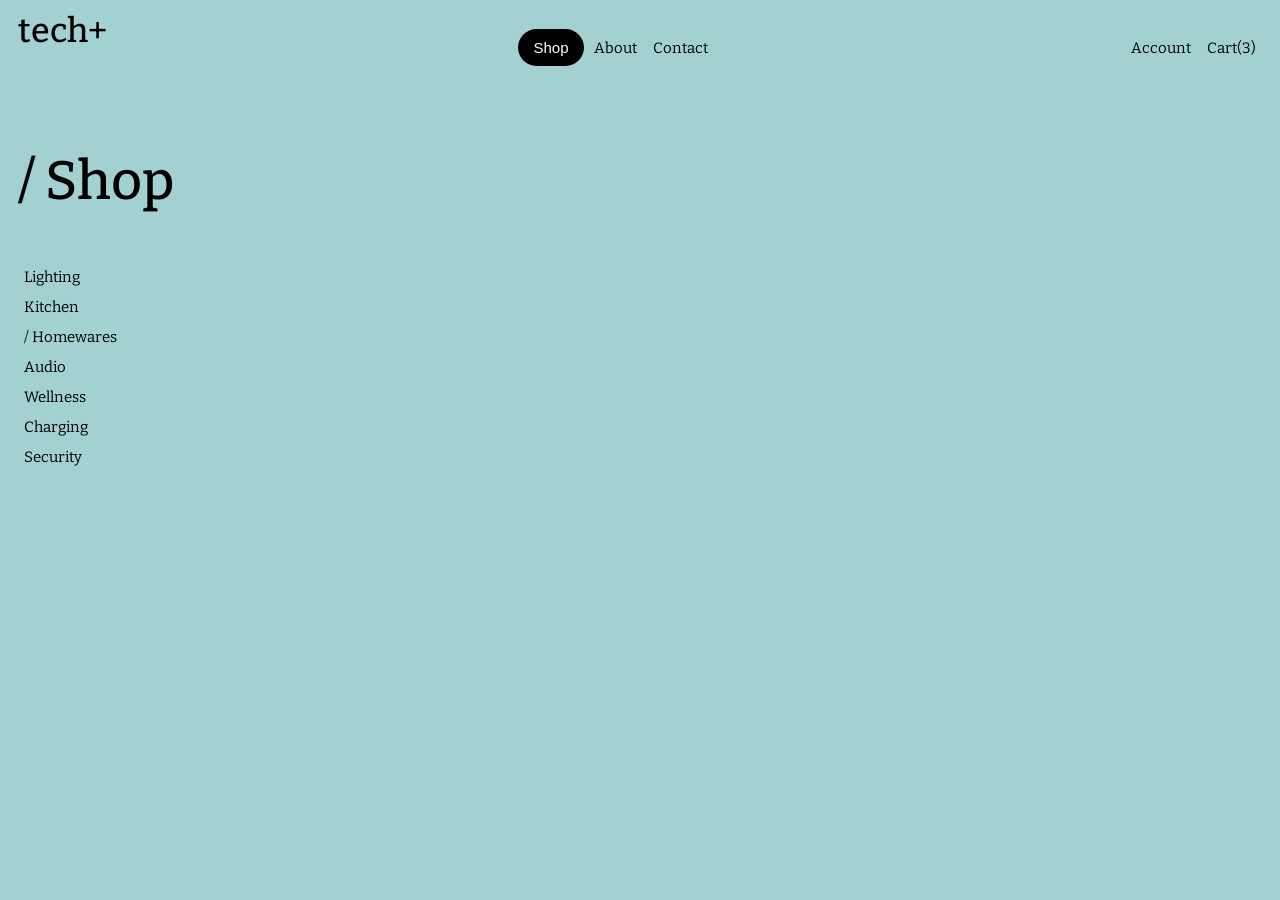
==== index.html @ 109c782e "worked on the upper menu and the side menu" ====
<!DOCTYPE html>
<html lang="en">
<head>
    <meta charset="UTF-8">
    <meta name="viewport" content="width=device-width, initial-scale=1.0">
    <link rel="preconnect" href="https://fonts.googleapis.com">
    <link rel="preconnect" href="https://fonts.gstatic.com" crossorigin>
    <link href="https://fonts.googleapis.com/css2?family=Bitter:wght@500;600&display=swap" rel="stylesheet">
    <title>Mini Ecommerce Store</title>
    <link rel="stylesheet" href="styles/styles.css" />
</head>
<body>

<div class="upper-div">
  <p class="store-name">tech+</p>
  <div>
    <button class="shop-btn">
     Shop
  </button>
    <button class="header-btns">
      About
    </button>
    <button class="header-btns">
      Contact
    </button>
  </div>
  <div>
    <button class="header-btns">
      Account
    </button>
    <button class="header-btns">
      Cart(3)
    </button>
  </div>
</div>
    
<div class="second-div">
  <div class="side-menu">
    <p class="shop-paragraph"> / Shop</p>
    <button class="menu-btns">Lighting</button>
    <button class="menu-btns">Kitchen</button>
    <button class="menu-btns">/ Homewares</button>
    <button class="menu-btns">Audio</button>
    <button class="menu-btns">Wellness</button>
    <button class="menu-btns">Charging</button>
    <button class="menu-btns">Security</button>
  </div>
</div>

<div class="products-div">

</div>
</body>
</html>
---- styles/styles.css ----
body{
  background-color: rgb(163, 209, 210);
  padding-top: 0;
}
.upper-div{
  display: flex;
  justify-content: space-between;
  align-items: center;
  margin: 10px;
}
.store-name{
  display: inline-block;
  font-family: 'Bitter', serif;
  font-weight: 500; /* Use 600 if you want it slightly bolder */
  font-size: 34px;
  margin-top: 0px;
}
.shop-btn{
  padding: 10px 15px;
  border-radius: 20px;
  border: none;
  color: white;
  background-color: black;
  cursor: pointer;
  font-size: 15px;
}
.header-btns,
.menu-btns{
  border: none;
  background-color: transparent;
  font-size: 15px;
  font-family: 'Bitter', serif;
}
.second-div{
  display: flex;
  margin: 10px;
}
.side-menu{
  display: flex;
  flex-direction: column;
  align-items: start;
}
.shop-paragraph{
  font-family: 'Bitter', serif;
  font-weight: 500; /* Use 600 if you want it slightly bolder */
  font-size: 54px;
}
.menu-btns{
  margin-bottom: 10px;
}
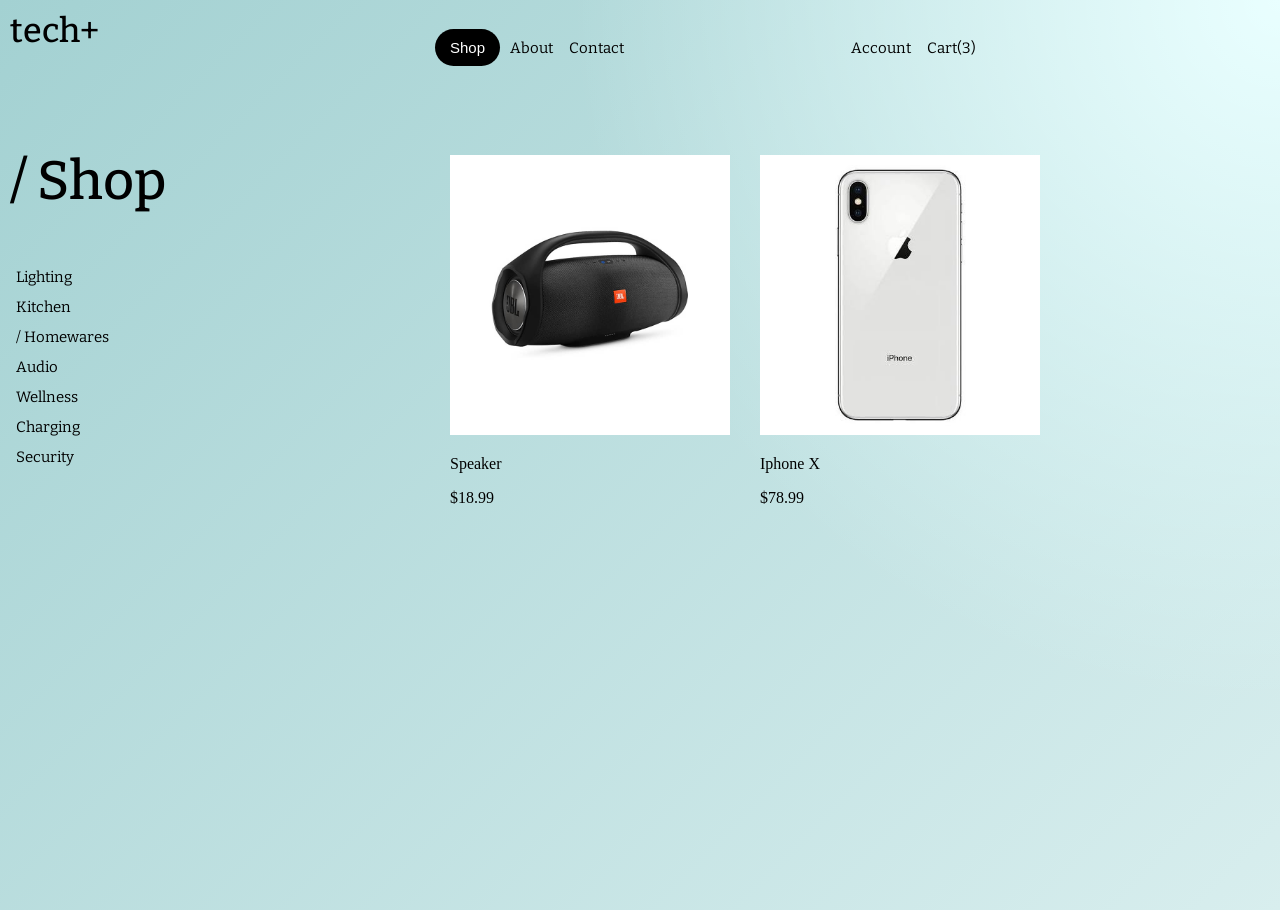
==== commit a0b3fac4: "tried to use grid to align my divs correctly" ====
--- a/index.html
+++ b/index.html
@@ -45,9 +45,21 @@
     <button class="menu-btns">Charging</button>
     <button class="menu-btns">Security</button>
   </div>
-</div>
+
 
 <div class="products-div">
+
+  <div class="product-div">
+    <img src="images/speaker.jpg" class="product-img">
+    <p class="product-name">Speaker</p>
+    <p class="product-price">$18.99</p>
+  </div>
+
+ <div class="product-div">
+    <img src="images/iphone.jpeg" class="product-img">
+    <p class="product-name">Iphone X</p>
+    <p class="product-price">$78.99</p>
+  </div>
 
 </div>
 </body>
--- a/styles/styles.css
+++ b/styles/styles.css
@@ -1,10 +1,21 @@
-body{
-  background-color: rgb(163, 209, 210);
-  padding-top: 0;
+body {
+  margin: 0;
+  background:
+    radial-gradient(
+      circle at top right,
+      #e9ffff,
+      transparent 45%
+    ),
+    linear-gradient(
+      135deg,
+      #a3d1d2,
+      #d8eeee
+    );
+  min-height: 100vh;
 }
 .upper-div{
-  display: flex;
-  justify-content: space-between;
+  display: grid;
+  grid-template-columns: 425px 1fr 425px;
   align-items: center;
   margin: 10px;
 }
@@ -30,9 +41,12 @@
   background-color: transparent;
   font-size: 15px;
   font-family: 'Bitter', serif;
+  cursor: pointer;
 }
 .second-div{
-  display: flex;
+  display: grid;
+  grid-template-columns: 240px 1fr;
+  gap: 200px;
   margin: 10px;
 }
 .side-menu{
@@ -47,4 +61,15 @@
 }
 .menu-btns{
   margin-bottom: 10px;
+}
+.products-div{
+  display: flex;
+  gap: 30px;
+  margin-top: 60px;
+  flex-wrap: wrap;
+}
+.product-img{
+  height: 280px;
+  width: 280px;
+  object-fit: contain;
 }
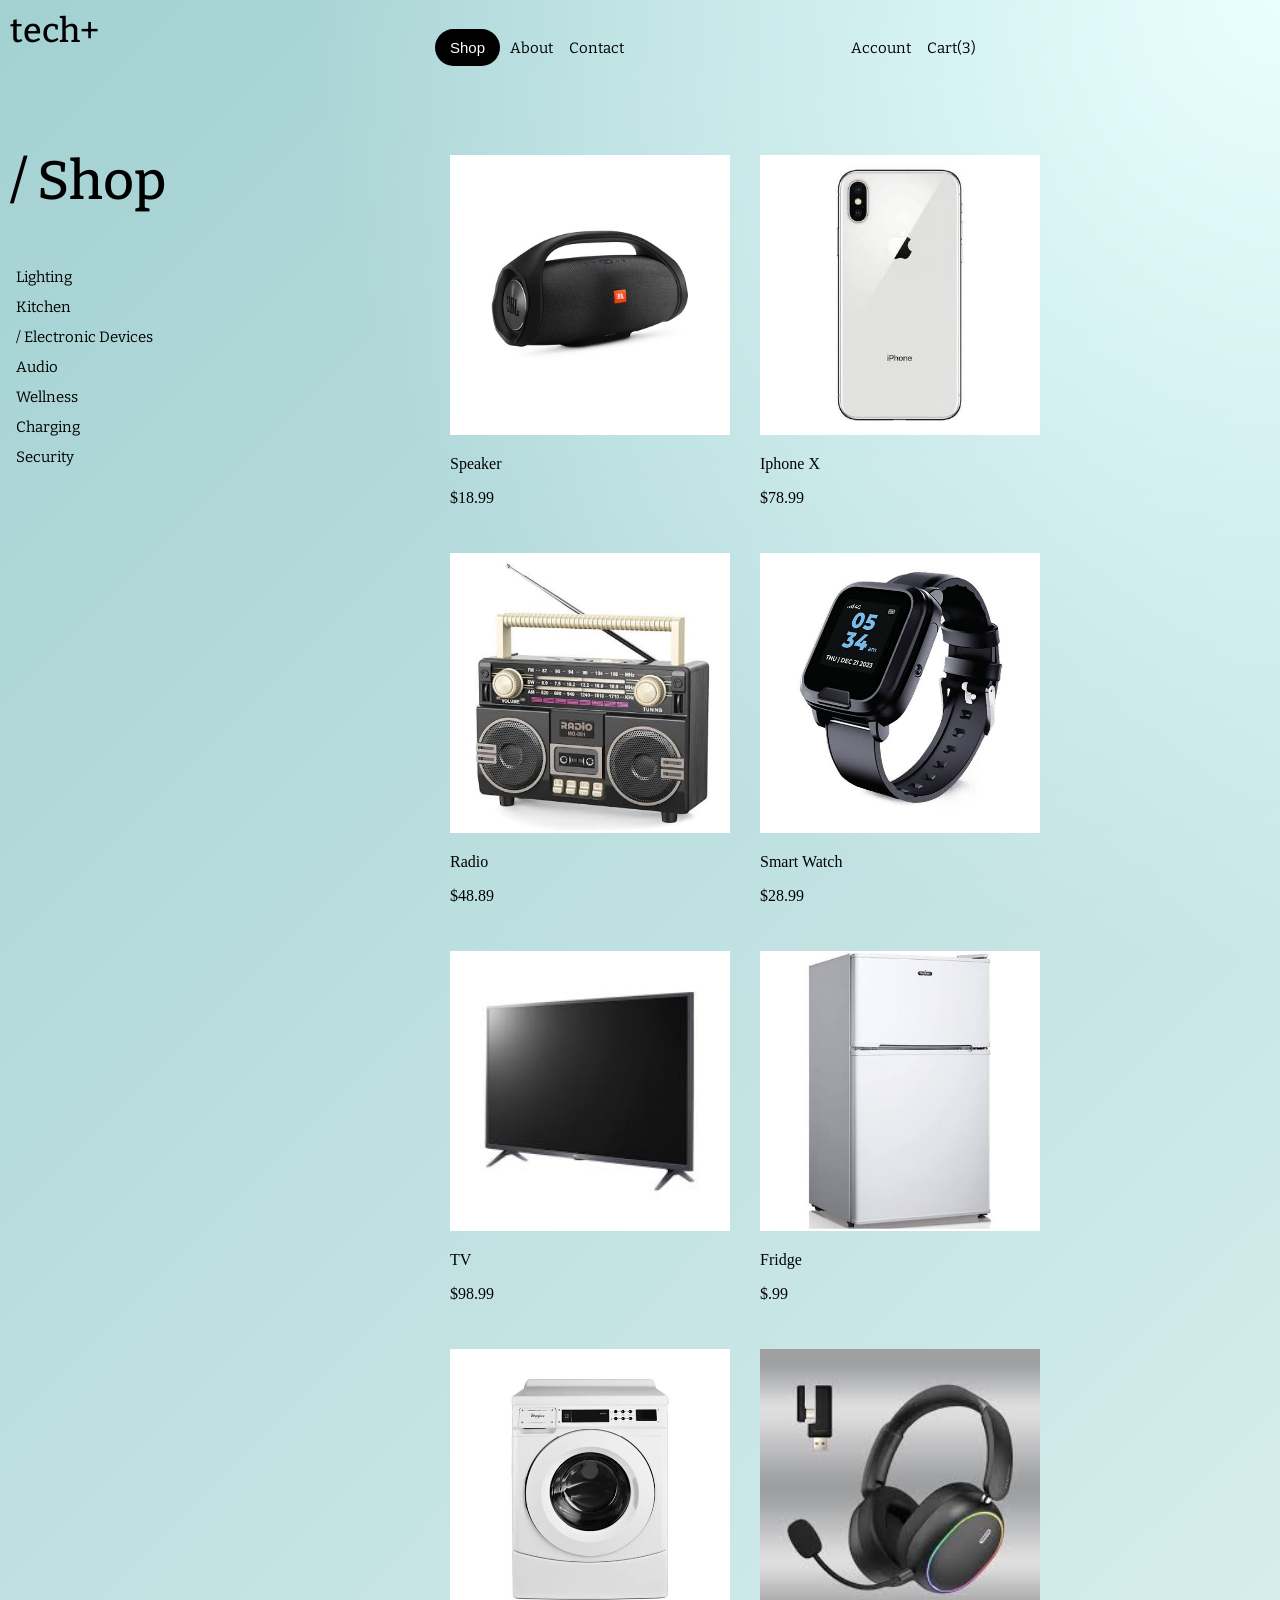
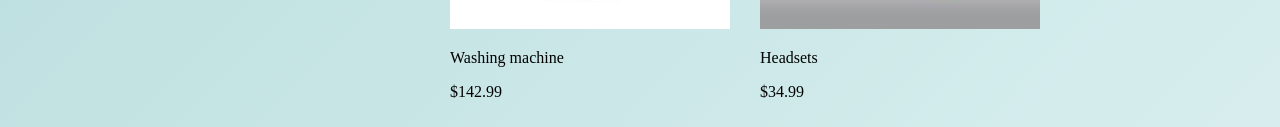
==== commit d64e1e7d: "added more products to the store" ====
--- a/index.html
+++ b/index.html
@@ -39,7 +39,7 @@
     <p class="shop-paragraph"> / Shop</p>
     <button class="menu-btns">Lighting</button>
     <button class="menu-btns">Kitchen</button>
-    <button class="menu-btns">/ Homewares</button>
+    <button class="menu-btns">/ Electronic Devices</button>
     <button class="menu-btns">Audio</button>
     <button class="menu-btns">Wellness</button>
     <button class="menu-btns">Charging</button>
@@ -61,6 +61,42 @@
     <p class="product-price">$78.99</p>
   </div>
 
+  <div class="product-div">
+    <img src="images/radio.jpeg" class="product-img">
+    <p class="product-name">Radio</p>
+    <p class="product-price">$48.89</p>
+  </div>
+
+  <div class="product-div">
+    <img src="images/smartwatch.jpeg" class="product-img">
+    <p class="product-name">Smart Watch</p>
+    <p class="product-price">$28.99</p>
+  </div>
+
+  <div class="product-div">
+    <img src="images/tv.jpeg" class="product-img">
+    <p class="product-name">TV</p>
+    <p class="product-price">$98.99</p>
+  </div>
+
+  <div class="product-div">
+    <img src="images/fridge.jpeg" class="product-img">
+    <p class="product-name">Fridge</p>
+    <p class="product-price">$.99</p>
+  </div>
+
+   <div class="product-div">
+    <img src="images/washing machine.jpeg" class="product-img">
+    <p class="product-name">Washing machine</p>
+    <p class="product-price">$142.99</p>
+  </div>
+  
+  <div class="product-div">
+    <img src="images/headsets.jpeg" class="product-img">
+    <p class="product-name">Headsets</p>
+    <p class="product-price">$34.99</p>
+  </div>
+
 </div>
 </body>
 </html>
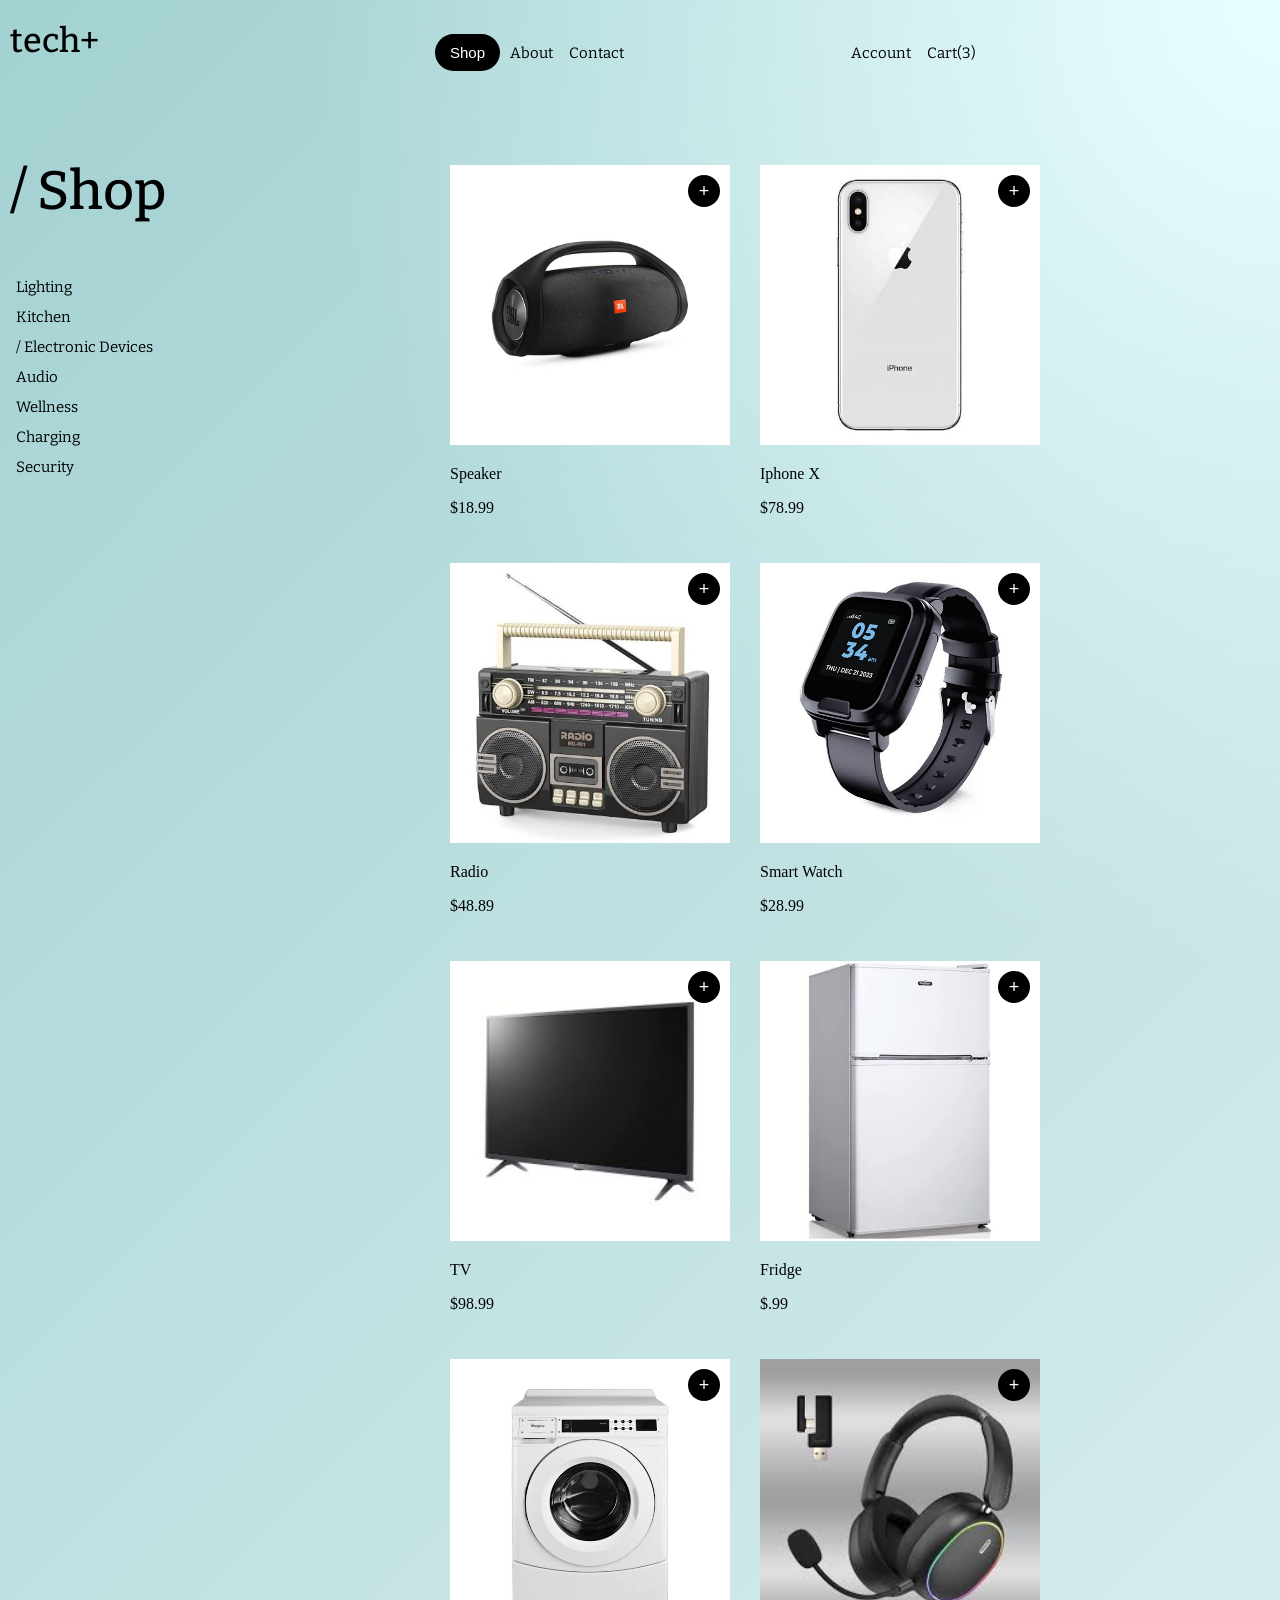
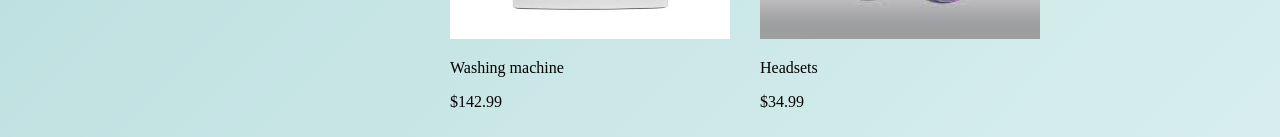
==== commit a9b9ad18: "added the plus btn on each card" ====
--- a/index.html
+++ b/index.html
@@ -48,50 +48,74 @@
 
 
 <div class="products-div">
-
   <div class="product-div">
+    <button class="plus">
+    +
+   </button>
     <img src="images/speaker.jpg" class="product-img">
     <p class="product-name">Speaker</p>
     <p class="product-price">$18.99</p>
   </div>
 
+  
  <div class="product-div">
+  <button class="plus">
+    +
+  </button>
     <img src="images/iphone.jpeg" class="product-img">
     <p class="product-name">Iphone X</p>
     <p class="product-price">$78.99</p>
   </div>
 
   <div class="product-div">
+    <button class="plus">
+    +
+  </button>
     <img src="images/radio.jpeg" class="product-img">
     <p class="product-name">Radio</p>
     <p class="product-price">$48.89</p>
   </div>
 
   <div class="product-div">
+    <button class="plus">
+    +
+  </button>
     <img src="images/smartwatch.jpeg" class="product-img">
     <p class="product-name">Smart Watch</p>
     <p class="product-price">$28.99</p>
   </div>
 
   <div class="product-div">
+    <button class="plus">
+    +
+  </button>
     <img src="images/tv.jpeg" class="product-img">
     <p class="product-name">TV</p>
     <p class="product-price">$98.99</p>
   </div>
 
   <div class="product-div">
+    <button class="plus">
+    +
+  </button>
     <img src="images/fridge.jpeg" class="product-img">
     <p class="product-name">Fridge</p>
     <p class="product-price">$.99</p>
   </div>
 
    <div class="product-div">
+    <button class="plus">
+    +
+  </button>
     <img src="images/washing machine.jpeg" class="product-img">
     <p class="product-name">Washing machine</p>
     <p class="product-price">$142.99</p>
   </div>
   
   <div class="product-div">
+    <button class="plus">
+    +
+  </button>
     <img src="images/headsets.jpeg" class="product-img">
     <p class="product-name">Headsets</p>
     <p class="product-price">$34.99</p>
--- a/styles/styles.css
+++ b/styles/styles.css
@@ -24,7 +24,7 @@
   font-family: 'Bitter', serif;
   font-weight: 500; /* Use 600 if you want it slightly bolder */
   font-size: 34px;
-  margin-top: 0px;
+  margin-top: 10px;
 }
 .shop-btn{
   padding: 10px 15px;
@@ -72,4 +72,24 @@
   height: 280px;
   width: 280px;
   object-fit: contain;
+}
+.plus {
+  position: absolute;
+  top: 10px;          /* Distance from the top of the card */
+  right: 10px;        /* Distance from the right of the card */
+  background-color: black;
+  color: white;
+  border-radius: 50%; /* Circle shape */
+  width: 32px;
+  height: 32px;
+  border: none;
+  font-size: 18px;
+  cursor: pointer;
+  display: flex;
+  align-items: center;
+  justify-content: center;
+  z-index: 10;        /* Ensures it sits above the image */
+}
+.product-div{
+  position: relative;
 }
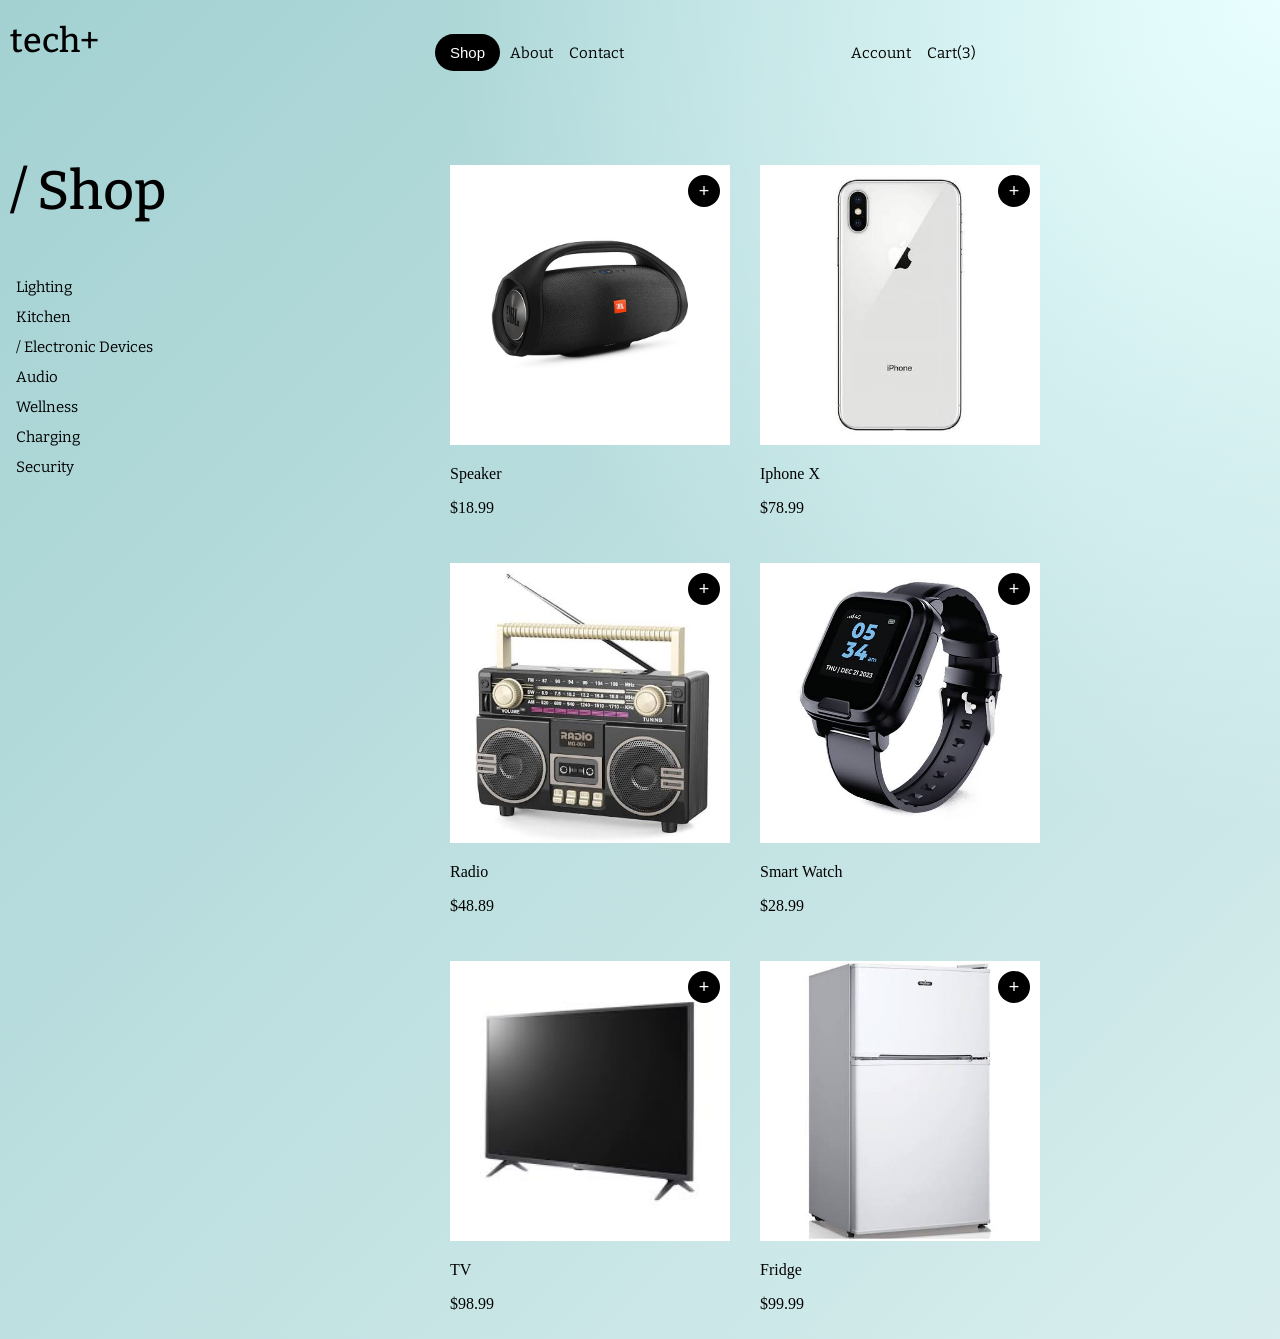
==== commit a0397a74: "i am loading the html using js" ====
--- a/index.html
+++ b/index.html
@@ -48,79 +48,9 @@
 
 
 <div class="products-div">
-  <div class="product-div">
-    <button class="plus">
-    +
-   </button>
-    <img src="images/speaker.jpg" class="product-img">
-    <p class="product-name">Speaker</p>
-    <p class="product-price">$18.99</p>
-  </div>
+  
+</div>
 
-  
- <div class="product-div">
-  <button class="plus">
-    +
-  </button>
-    <img src="images/iphone.jpeg" class="product-img">
-    <p class="product-name">Iphone X</p>
-    <p class="product-price">$78.99</p>
-  </div>
-
-  <div class="product-div">
-    <button class="plus">
-    +
-  </button>
-    <img src="images/radio.jpeg" class="product-img">
-    <p class="product-name">Radio</p>
-    <p class="product-price">$48.89</p>
-  </div>
-
-  <div class="product-div">
-    <button class="plus">
-    +
-  </button>
-    <img src="images/smartwatch.jpeg" class="product-img">
-    <p class="product-name">Smart Watch</p>
-    <p class="product-price">$28.99</p>
-  </div>
-
-  <div class="product-div">
-    <button class="plus">
-    +
-  </button>
-    <img src="images/tv.jpeg" class="product-img">
-    <p class="product-name">TV</p>
-    <p class="product-price">$98.99</p>
-  </div>
-
-  <div class="product-div">
-    <button class="plus">
-    +
-  </button>
-    <img src="images/fridge.jpeg" class="product-img">
-    <p class="product-name">Fridge</p>
-    <p class="product-price">$.99</p>
-  </div>
-
-   <div class="product-div">
-    <button class="plus">
-    +
-  </button>
-    <img src="images/washing machine.jpeg" class="product-img">
-    <p class="product-name">Washing machine</p>
-    <p class="product-price">$142.99</p>
-  </div>
-  
-  <div class="product-div">
-    <button class="plus">
-    +
-  </button>
-    <img src="images/headsets.jpeg" class="product-img">
-    <p class="product-name">Headsets</p>
-    <p class="product-price">$34.99</p>
-  </div>
-
-</div>
+<script src="scripts/main.js" type="module"></script>
 </body>
 </html>
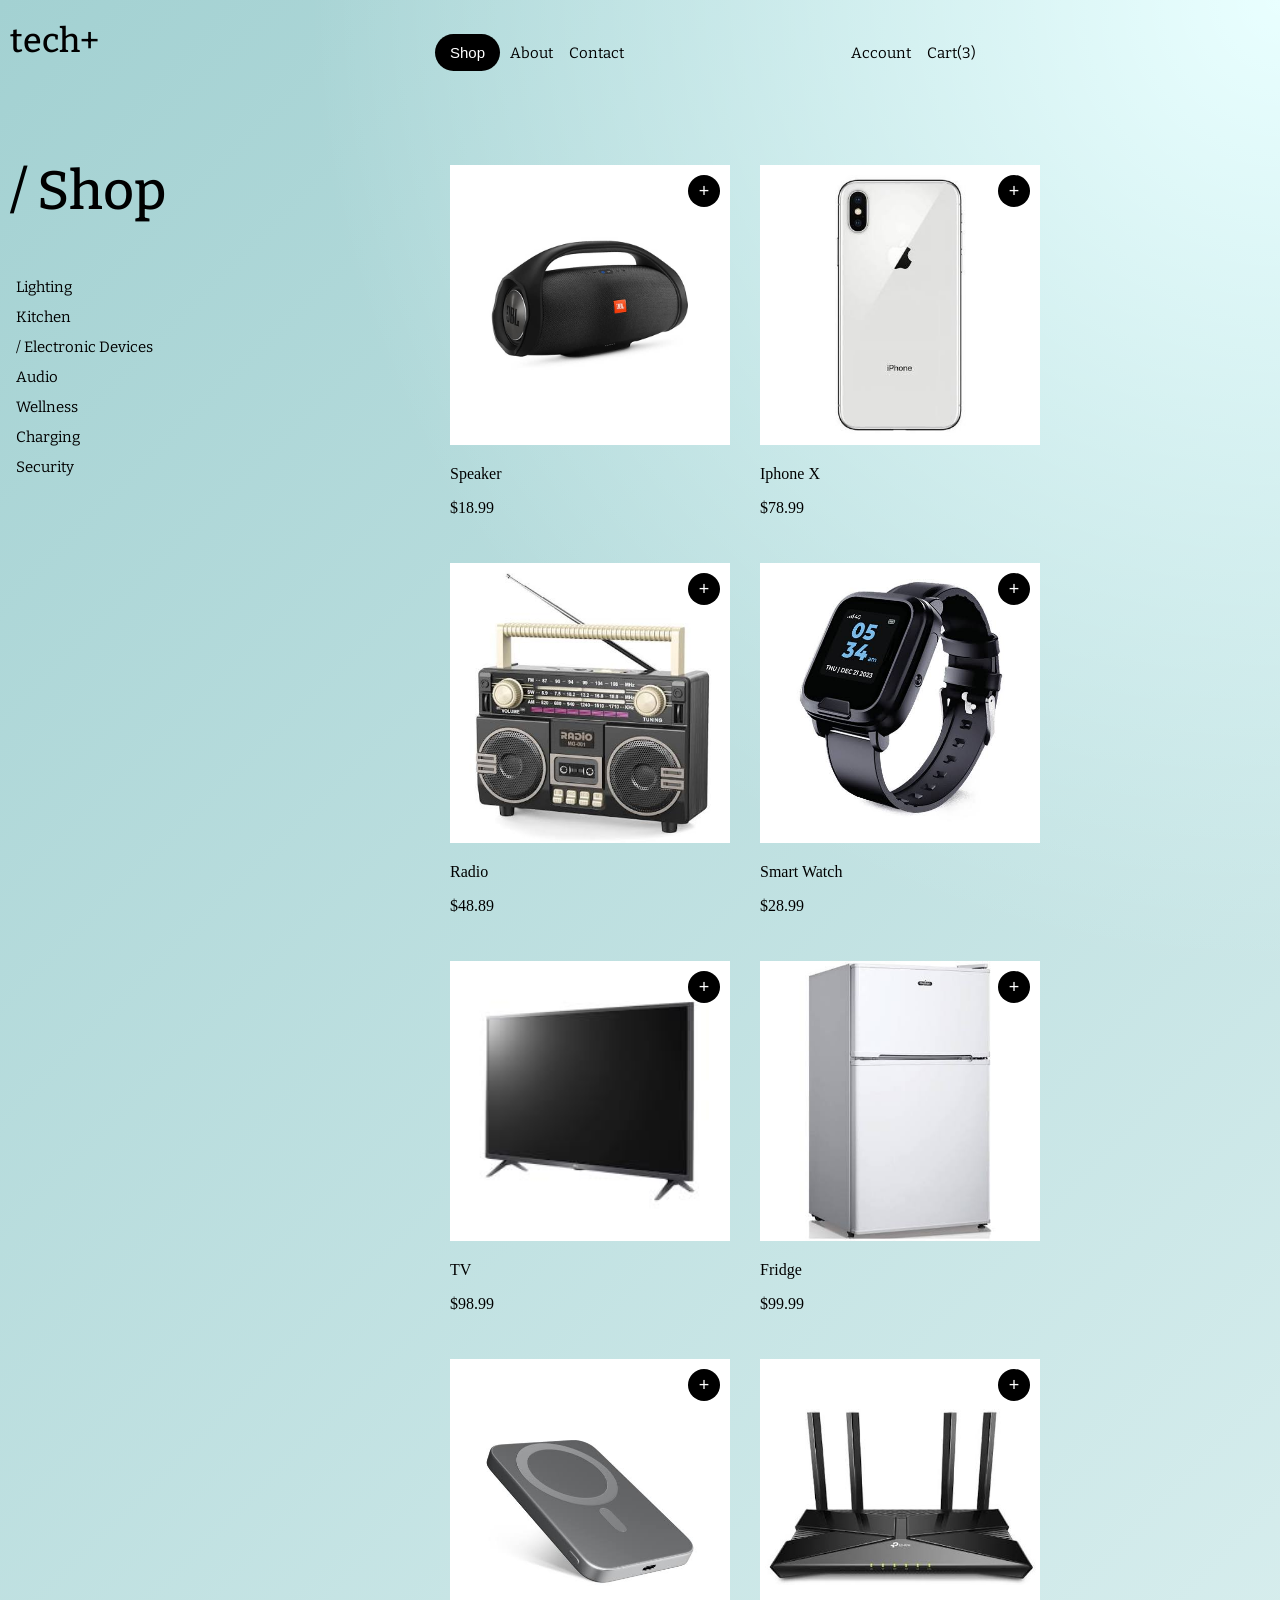
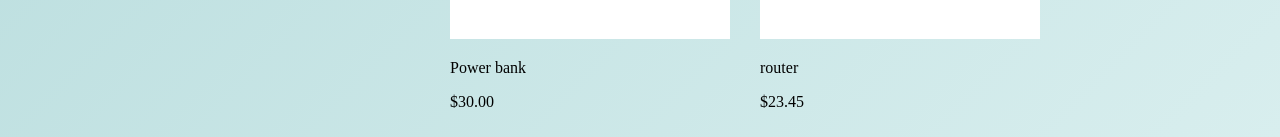
==== commit 123ee735: "make add to cart butoon interactive" ====
--- a/index.html
+++ b/index.html
@@ -28,7 +28,7 @@
     <button class="header-btns">
       Account
     </button>
-    <button class="header-btns">
+    <button class="header-btns cartNbrDisplay">
       Cart(3)
     </button>
   </div>
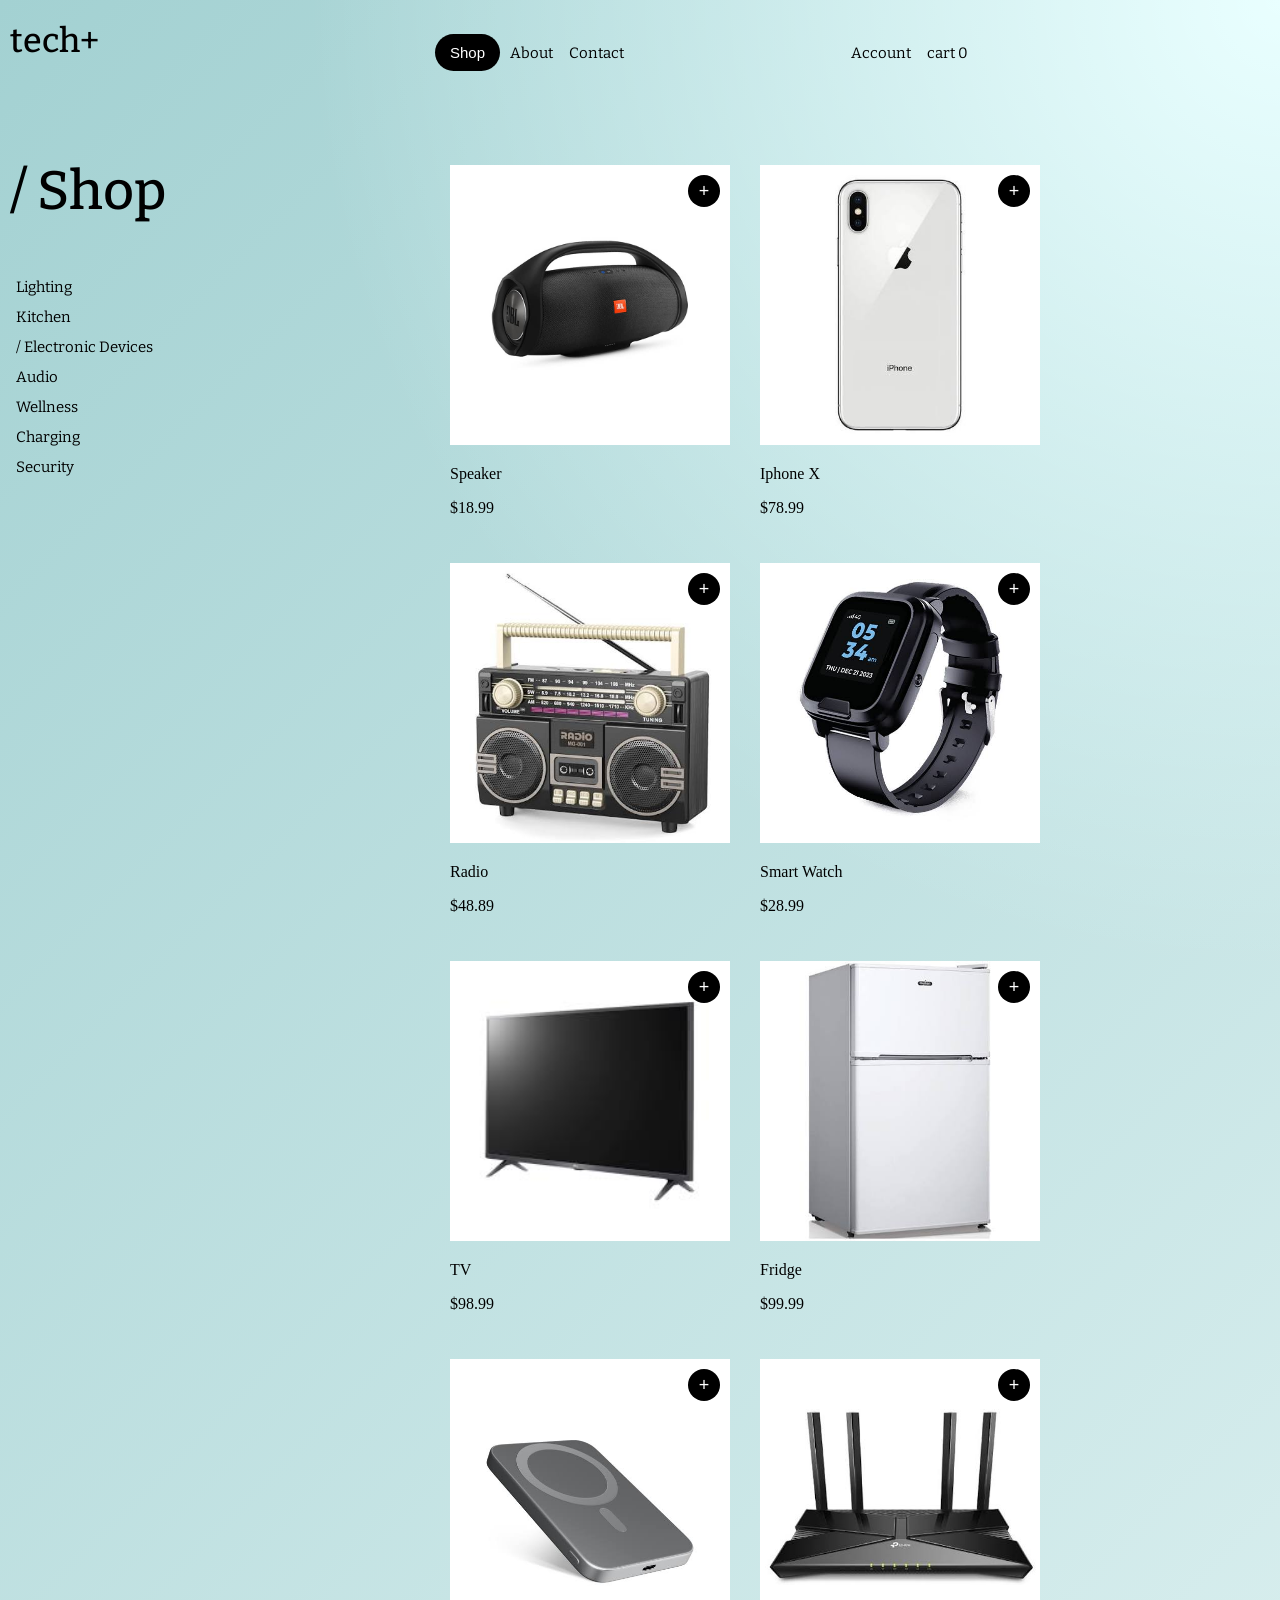
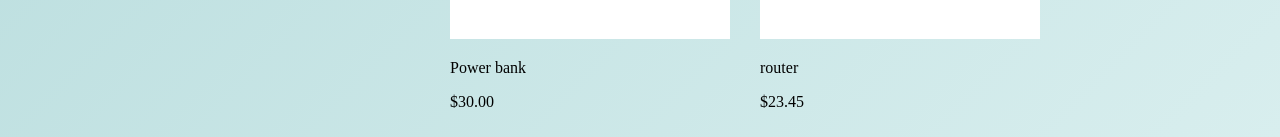
==== commit 0251e9a7: "make the cartQuantityDisplayer interactive" ====
--- a/index.html
+++ b/index.html
@@ -29,7 +29,6 @@
       Account
     </button>
     <button class="header-btns cartNbrDisplay">
-      Cart(3)
     </button>
   </div>
 </div>
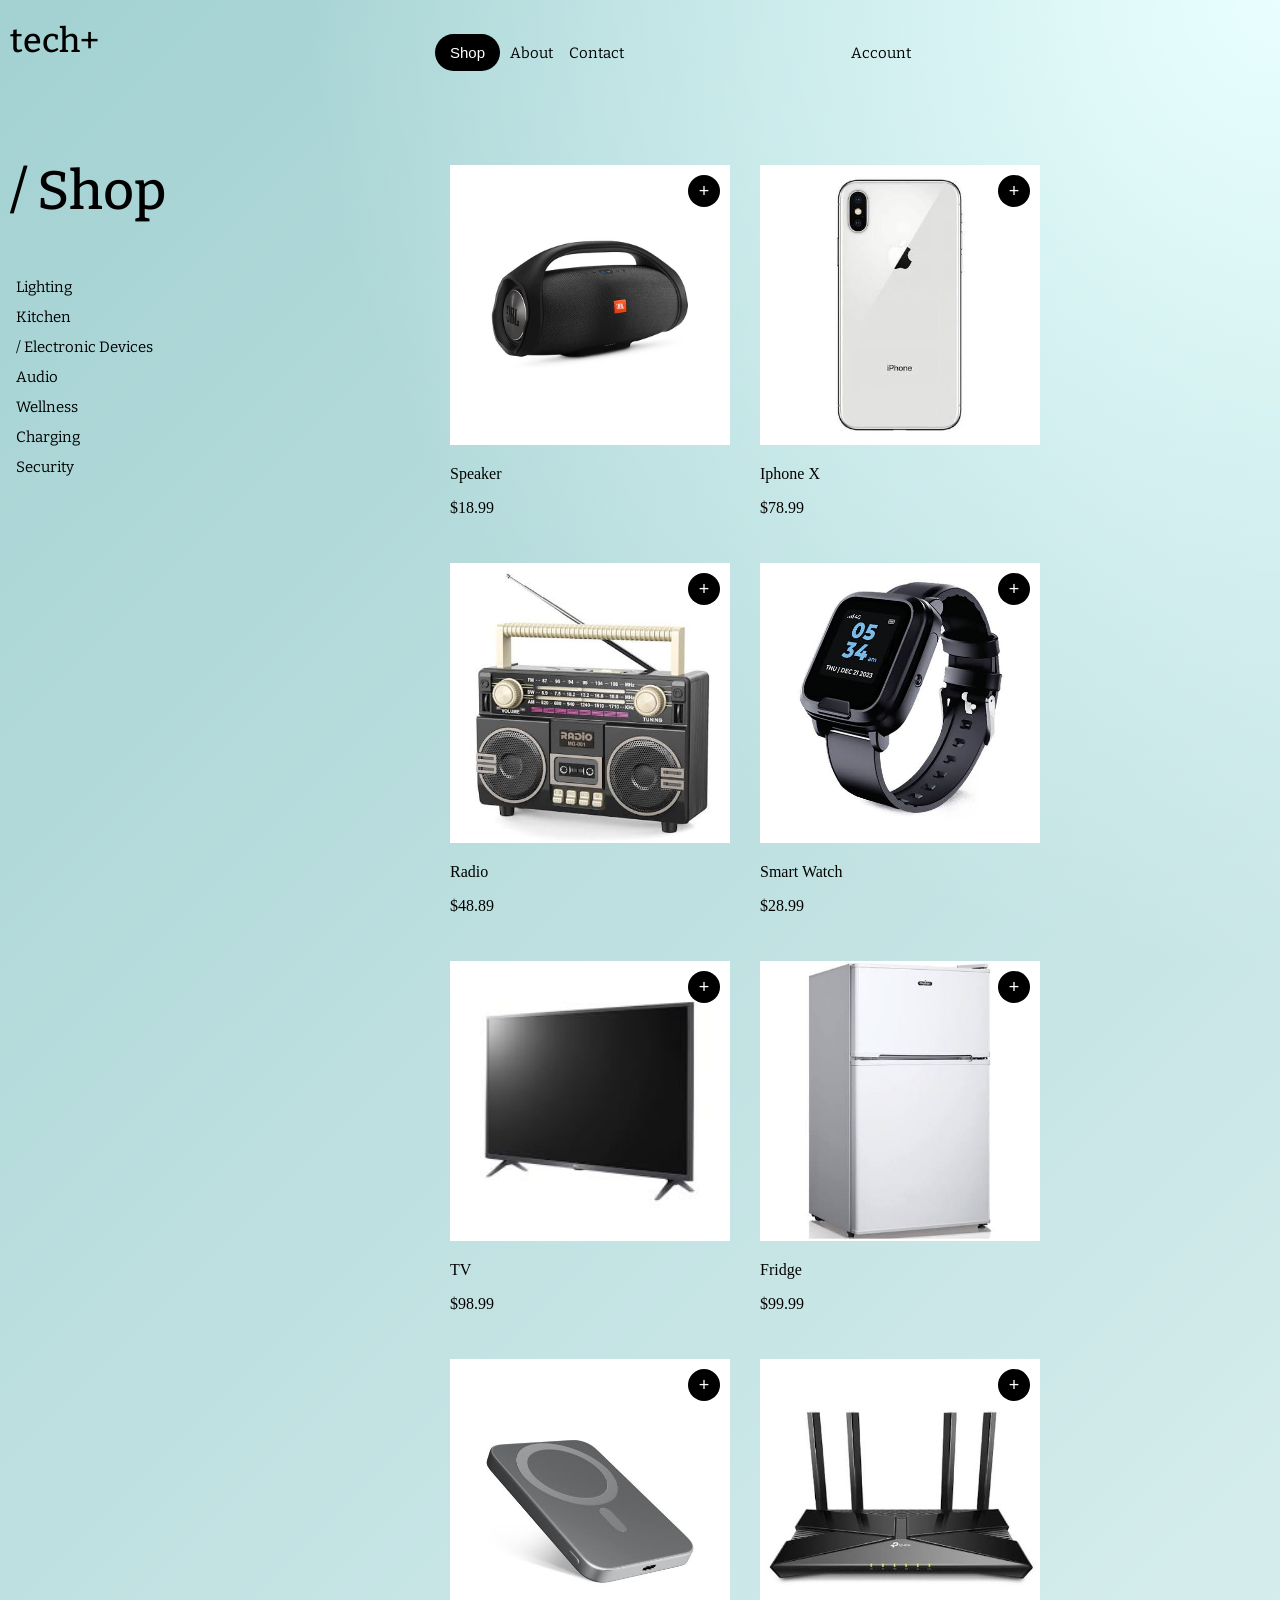
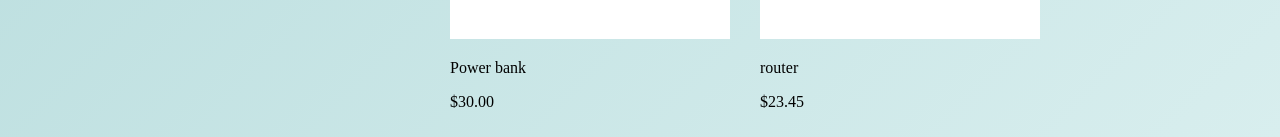
==== commit a6722ec8: "fixed some errors i did in the 1st part of building the project" ====
--- a/index.html
+++ b/index.html
@@ -7,7 +7,7 @@
     <link rel="preconnect" href="https://fonts.gstatic.com" crossorigin>
     <link href="https://fonts.googleapis.com/css2?family=Bitter:wght@500;600&display=swap" rel="stylesheet">
     <title>Mini Ecommerce Store</title>
-    <link rel="stylesheet" href="styles/styles.css" />
+    <link rel="stylesheet" href="styles/index.css" />
 </head>
 <body>
 
@@ -45,9 +45,9 @@
     <button class="menu-btns">Security</button>
   </div>
 
-
 <div class="products-div">
   
+</div>
 </div>
 
 <script src="scripts/main.js" type="module"></script>
--- a/styles/index.css
+++ b/styles/index.css
@@ -0,0 +1,95 @@
+body {
+  margin: 0;
+  background:
+    radial-gradient(
+      circle at top right,
+      #e9ffff,
+      transparent 45%
+    ),
+    linear-gradient(
+      135deg,
+      #a3d1d2,
+      #d8eeee
+    );
+  min-height: 100vh;
+}
+.upper-div{
+  display: grid;
+  grid-template-columns: 425px 1fr 425px;
+  align-items: center;
+  margin: 10px;
+}
+.store-name{
+  display: inline-block;
+  font-family: 'Bitter', serif;
+  font-weight: 500; /* Use 600 if you want it slightly bolder */
+  font-size: 34px;
+  margin-top: 10px;
+}
+.shop-btn{
+  padding: 10px 15px;
+  border-radius: 20px;
+  border: none;
+  color: white;
+  background-color: black;
+  cursor: pointer;
+  font-size: 15px;
+}
+.header-btns,
+.menu-btns{
+  border: none;
+  background-color: transparent;
+  font-size: 15px;
+  font-family: 'Bitter', serif;
+  cursor: pointer;
+}
+.second-div{
+  display: grid;
+  grid-template-columns: 240px 1fr;
+  gap: 200px;
+  margin: 10px;
+}
+.side-menu{
+  display: flex;
+  flex-direction: column;
+  align-items: start;
+}
+.shop-paragraph{
+  font-family: 'Bitter', serif;
+  font-weight: 500; /* Use 600 if you want it slightly bolder */
+  font-size: 54px;
+}
+.menu-btns{
+  margin-bottom: 10px;
+}
+.products-div{
+  display: flex;
+  gap: 30px;
+  margin-top: 60px;
+  flex-wrap: wrap;
+}
+.product-img{
+  height: 280px;
+  width: 280px;
+  object-fit: contain;
+}
+.plus {
+  position: absolute;
+  top: 10px;          /* Distance from the top of the card */
+  right: 10px;        /* Distance from the right of the card */
+  background-color: black;
+  color: white;
+  border-radius: 50%; /* Circle shape */
+  width: 32px;
+  height: 32px;
+  border: none;
+  font-size: 18px;
+  cursor: pointer;
+  display: flex;
+  align-items: center;
+  justify-content: center;
+  z-index: 10;        /* Ensures it sits above the image */
+}
+.product-div{
+  position: relative;
+}
